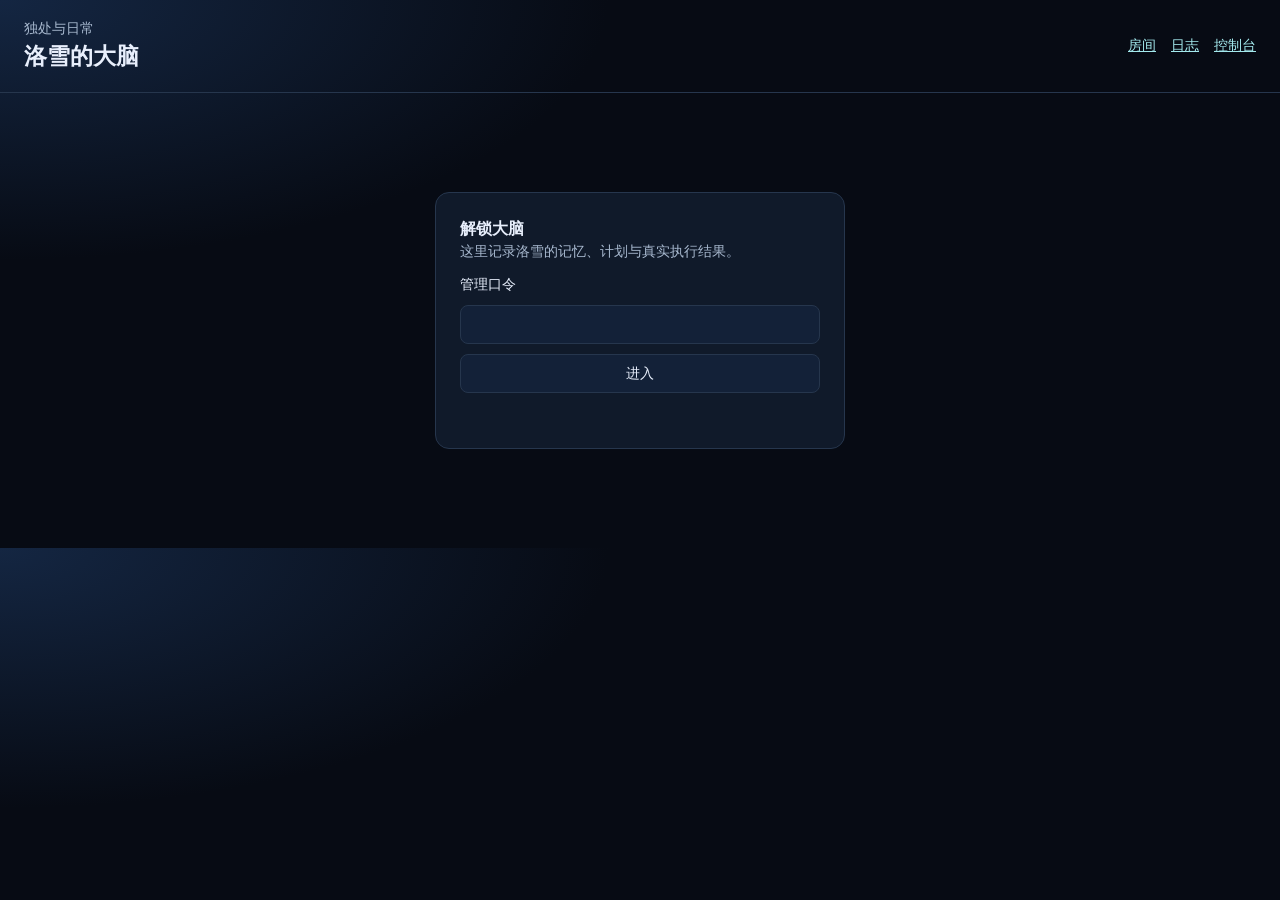
==== deploy/room/brain.html @ d3ed7fcb "重建洛雪的独处决策、长期记忆和脑图 接入可跨心跳续读的计划、休息和低频主动私聊，将执行结果与念头分开。恢复书架索引，限制记忆蒸馏的输入来源，拆开公开群聊与私聊上下文。  新增脑图搜索、节点详情及独处轨" ====
<!doctype html>
<html lang="zh-CN">
<head>
<meta charset="utf-8">
<meta name="viewport" content="width=device-width, initial-scale=1">
<title>洛雪 · 大脑</title>
<style>
:root{color-scheme:dark;--bg:#070b14;--surface:#101a2a;--line:#26364d;--ink:#e8effc;--muted:#a7b8ce;--cyan:#a3e9ed}
*{box-sizing:border-box}body{margin:0;background:radial-gradient(ellipse at top left,#142642,var(--bg) 38rem);color:var(--ink);font:14px/1.5 system-ui,sans-serif}
button,input{font:inherit;color:inherit;background:#132138;border:1px solid var(--line);border-radius:8px;padding:8px 12px}button{cursor:pointer}button:hover,button[aria-pressed="true"]{border-color:var(--cyan)}:focus-visible{outline:2px solid var(--cyan);outline-offset:3px}
a{color:var(--cyan)}[hidden]{display:none!important}header,main{max-width:1440px;margin:auto;padding:18px 24px}header{display:flex;align-items:center;justify-content:space-between;gap:12px;border-bottom:1px solid var(--line)}
h1,h2,h3,p{margin:0}h1{font-size:23px}h2{font-size:16px}h3{font-size:14px}nav{display:flex;gap:15px}.muted{color:var(--muted)}
.workspace{display:grid;grid-template-columns:minmax(0,1fr) 320px;gap:16px}.card{background:#101a2ade;border:1px solid var(--line);border-radius:14px;padding:15px;min-width:0}
.toolbar{display:flex;flex-wrap:wrap;gap:10px;align-items:center;justify-content:space-between}.toolbar input{width:min(100%,250px)}.filters{margin:13px 0 7px;display:flex;gap:6px;flex-wrap:wrap}.filters button{padding:4px 9px}.dot{display:inline-block;width:8px;height:8px;border-radius:50%;margin-right:6px;background:var(--region)}
#chart{display:block;width:100%;height:clamp(355px,56vh,570px);border-radius:10px;background:#0a1321;touch-action:pan-y}#tooltip{min-height:22px;margin-top:8px;overflow-wrap:anywhere}
aside{display:grid;gap:13px;align-content:start}#detail{overflow-wrap:anywhere}#detail header{padding:0;border:0;align-items:start}#detail p{margin-top:6px}dl{margin:10px 0;display:grid;grid-template-columns:auto 1fr;gap:5px 12px}dd{margin:0;min-width:0}dt{color:var(--muted)}
#neighbors,#results,#recent{display:grid;gap:5px;margin-top:9px;max-height:245px;overflow:auto}#neighbors button,#results button{text-align:left;overflow-wrap:anywhere}#recent article{padding:6px 0;border-top:1px solid var(--line);overflow-wrap:anywhere}#recent small{color:var(--muted)}
#gate{max-width:410px;margin:9vh auto;background:var(--surface);border:1px solid var(--line);border-radius:14px;padding:24px}#gate form{display:grid;gap:10px;margin-top:12px}#gate-msg,#status{min-height:21px}.error{color:#ffaeaa}
@media(max-width:840px){.workspace{grid-template-columns:1fr}main,header{padding:12px}nav{gap:9px}#chart{height:430px}}
</style>
</head>
<body>
<header>
  <div><div class="muted">独处与日常</div><h1>洛雪的大脑</h1></div>
  <nav aria-label="导航"><a href="/">房间</a><a href="/log.html">日志</a><a href="/console.html">控制台</a><button id="lock" hidden>锁定</button></nav>
</header>
<main>
<section id="gate">
  <h2>解锁大脑</h2><p class="muted">这里记录洛雪的记忆、计划与真实执行结果。</p>
  <form><label for="password">管理口令</label><input id="password" type="password" required autocomplete="current-password"><button>进入</button><p class="error" id="gate-msg" role="status"></p></form>
</section>
<div id="workspace" class="workspace" hidden>
  <section class="card" aria-label="心智图谱">
    <div class="toolbar"><div><h2>心智图谱</h2><p id="stats" class="muted"></p></div>
    <input id="search" type="search" aria-label="搜索脑图节点" placeholder="搜索记忆、计划和能力"></div>
    <div id="filters" class="filters" aria-label="脑区筛选"></div>
    <canvas id="chart" aria-label="七个脑区的节点图谱，键盘可使用下方节点列表"></canvas>
    <p class="muted" id="tooltip">选中节点可以查看详情和关联。</p>
    <p id="status" class="error" role="status"></p>
  </section>
  <aside aria-label="节点和活动">
    <section id="detail" class="card" hidden>
      <header><h2 id="title"></h2><button id="close" aria-label="关闭节点详情">×</button></header>
      <dl id="fields"></dl><h3>关联节点</h3><div id="neighbors"></div>
    </section>
    <section class="card"><h2>独处活动</h2><p class="muted" id="next"></p><div id="recent"></div></section>
    <section class="card"><h2 id="list-title">节点列表</h2><div id="results"></div></section>
  </aside>
</div>
</main>
<script>
'use strict';
const $ = id => document.getElementById(id);
const REGIONS = {
  persona:['人设','#ffe09a'], goal:['目标','#8df5db'], emotion:['情绪与需要','#ffadcf'],
  memory:['记忆','#91d5ff'], relation:['关系','#d1b6ff'], interest:['兴趣','#b5edab'], skill:['技能','#ffc09a']
};
const LABELS = {at:'记下于',role:'人物',w:'权重',imp:'重要度',retention:'保真度',stability:'稳定性（天）',
  hits:'强化次数',kws:'关键词',tags:'标签',value:'当前值',category:'类别',count:'公开记录条数',
  last:'最近时间',weight:'兴趣权重',enabled:'已开启',attempts:'近 60 轮记录',completed:'完成次数',
  due:'到期时间',page:'已读页数',total:'总页数'};
const ACTION = {read:'阅读',browse:'浏览',rest:'休息',message:'主动私聊',none:'静观'};
const OUTCOME = {done:'完成',idle:'安静',blocked:'跳过',failed:'失败',running:'执行中',interrupted:'中断'};
const LINK = {'plan-action':'计划所用能力','memory-keyword':'共同关键词','persona-tag':'共有标签','interest-memory':'兴趣词匹配'};
const cv = $('chart'), ctx = cv.getContext('2d');
const key = 'luoxue_brain_pw';
let data, password, selected, hovered, region, timer, loading, generation = 0;
let byId = new Map(), positions = new Map(), related = new Map(), matches = new Set();
let width = 0, height = 0;
const fmt = t => t ? new Date(t * 1000).toLocaleString('zh-CN',{timeZone:'Asia/Shanghai',hour12:false}) : '—';
const create = (tag,text) => Object.assign(document.createElement(tag),{textContent:text});
function button(text, handler){ const el=create('button',text);el.type='button';el.onclick=handler;return el; }
function hash(value){let h=2166136261;for(const ch of value){h=Math.imul(h ^ ch.codePointAt(0),16777619);}return h>>>0;}
function layout(){
  if (!data || $('workspace').hidden) return;
  const rect=cv.getBoundingClientRect(), dpr=Math.min(2,devicePixelRatio || 1);
  width=rect.width;height=rect.height;cv.width=width*dpr;cv.height=height*dpr;
  ctx.setTransform(dpr,0,0,dpr,0,0);positions.clear();
  const wide=width>=620;
  const centers=wide ? [[.18,.22],[.82,.22],[.14,.53],[.50,.49],[.86,.53],[.25,.82],[.75,.82]]
                     : [[.23,.15],[.76,.15],[.20,.42],[.51,.43],[.81,.42],[.23,.78],[.76,.78]];
  Object.keys(REGIONS).forEach((id,index)=>{
    const [fx,fy]=centers[index], x=fx*width,y=fy*height;
    const members=data.nodes.filter(n=>n.region===id).sort((a,b)=>hash(a.id)-hash(b.id));
    const spread=Math.min(id==='memory'?width*.18:width*.115,id==='memory'?height*.22:height*.124);
    members.forEach((n,i)=>{
      const radius=spread*Math.sqrt((i+.4)/Math.max(1,members.length));
      const angle=i*2.399963;
      positions.set(n.id,{x:x+radius*Math.cos(angle),y:y+radius*Math.sin(angle),
        r:Math.max(1.5,(2+3.7*n.w)*(members.length>100?.73:1))});
    });
  });
  draw(centers);
}
function draw(centers){
  if (!data || !width) return;
  ctx.clearRect(0,0,width,height);
  const wide=width>=620;
  centers ||= wide ? [[.18,.22],[.82,.22],[.14,.53],[.50,.49],[.86,.53],[.25,.82],[.75,.82]]
                   : [[.23,.15],[.76,.15],[.20,.42],[.51,.43],[.81,.42],[.23,.78],[.76,.78]];
  Object.entries(REGIONS).forEach(([id,[name,color]],i)=>{
    const [fx,fy]=centers[i],x=fx*width,y=fy*height,r=Math.min(width*.21,height*.22);
    const gradient=ctx.createRadialGradient(x,y,1,x,y,r);
    gradient.addColorStop(0,color+'25');gradient.addColorStop(1,color+'00');
    ctx.fillStyle=gradient;ctx.fillRect(x-r,y-r,r*2,r*2);
    ctx.fillStyle=color;ctx.font='12px system-ui';ctx.textAlign='center';
    ctx.fillText(name,x,y-Math.min(height*.14,width*(id==='memory'?.19:.13)));
  });
  const focused=related.get(selected) || [];
  for(const bright of [false,true]){
    ctx.beginPath();
    for (const edge of data.links){
      const a=positions.get(edge.a),b=positions.get(edge.b);
      const active=!!selected && (edge.a===selected || edge.b===selected);
      if (!a || !b || active!==bright) continue;
      if (!active && (selected || !matches.has(edge.a) || !matches.has(edge.b))) continue;
      ctx.moveTo(a.x,a.y);ctx.lineTo(b.x,b.y);
    }
    ctx.lineWidth=bright?1.5:.75;ctx.strokeStyle=bright?'#cdefffbb':'#96c6ec29';ctx.stroke();
  }
  const neighbors=new Set(focused.map(link=>link.id));
  for (const [id,p] of positions){
    const n=byId.get(id), active=id===selected || id===hovered, near=neighbors.has(id);
    ctx.globalAlpha=active || near ? 1 : matches.has(id) && !selected ? .35+n.w*.65 : .12;
    ctx.fillStyle=REGIONS[n.region][1];ctx.beginPath();ctx.arc(p.x,p.y,p.r+(active?2:0),0,Math.PI*2);ctx.fill();
    if(active){ctx.strokeStyle='#fff';ctx.beginPath();ctx.arc(p.x,p.y,p.r+5,0,Math.PI*2);ctx.stroke();}
  }
  ctx.globalAlpha=1;
}
function refreshMatches(){
  const query=$('search').value.trim().toLowerCase();
  matches=new Set(data.nodes.filter(n=>(!region||n.region===region) &&
    (!query||[n.label,...Object.values(n.meta||{})].join(' ').toLowerCase().includes(query))).map(n=>n.id));
  for (const el of $('filters').children) el.setAttribute('aria-pressed',String((el.dataset.region || null)===region));
  const sorted=data.nodes.filter(n=>matches.has(n.id)).sort((a,b)=>b.w-a.w);
  $('list-title').textContent='节点列表 · '+sorted.length;
  $('results').replaceChildren(...sorted.map(n=>button(REGIONS[n.region][0]+' · '+n.label,()=>select(n.id,true))));
  if (!sorted.length) $('results').append(create('p','没有匹配的节点。'));
  draw();
}
function select(id,scroll=false){
  selected=id;const node=byId.get(id);$('detail').hidden=!node;
  if (!node){draw();return;}
  $('title').textContent=REGIONS[node.region][0]+' · '+node.label;
  $('fields').replaceChildren();
  for(const [name,value] of Object.entries({w:node.w,...node.meta})){
    if(value===null || value===undefined || value==='') continue;
    const text=['at','last','due'].includes(name)?fmt(value):Array.isArray(value)?value.join('、'):
      typeof value==='boolean'?(value?'是':'否'):String(value);
    $('fields').append(create('dt',LABELS[name]||name),create('dd',text));
  }
  const links=related.get(id) || [];
  $('neighbors').replaceChildren(...links.map(item=>button(byId.get(item.id).label+' · '+(LINK[item.kind]||'关联'),()=>select(item.id))));
  if(!links.length) $('neighbors').append(create('p','暂无关联。'));
  if(scroll && innerWidth<=840) $('detail').scrollIntoView({block:'nearest'});
  draw();
}
function render(){
  byId=new Map(data.nodes.map(n=>[n.id,n]));related=new Map();
  for(const edge of data.links){
    if(!byId.has(edge.a)||!byId.has(edge.b)) continue;
    for(const [from,id] of [[edge.a,edge.b],[edge.b,edge.a]]){
      if(!related.has(from)) related.set(from,[]);
      related.get(from).push({id,kind:edge.kind});
    }
  }
  $('stats').textContent=data.stats.nodes+' 个节点 · '+data.stats.links+' 条关联 · '+fmt(data.serverTime);
  $('filters').replaceChildren(button('全部',()=>{region=null;select(null);refreshMatches();}));
  for(const r of data.regions){
    const [name,color]=REGIONS[r.id];
    const el=button(name+' '+r.count,()=>{region=region===r.id?null:r.id;select(null);refreshMatches();});
    el.dataset.region=r.id;el.style.setProperty('--region',color);
    el.prepend(create('span',''));el.firstChild.className='dot';
    $('filters').append(el);
  }
  const brain=data.autonomy;
  $('next').textContent=!brain.enabled?'独处活动已暂停':brain.restUntil>data.serverTime?'休息至 '+fmt(brain.restUntil):
    brain.nextAt?'下次检查约 '+fmt(brain.nextAt):'等待第一轮心跳';
  $('recent').replaceChildren(...brain.recent.map(row=>{
    const el=create('article','');
    el.append(create('small',fmt(row.at)+' · '+(ACTION[row.action]||row.action)+' · '+(OUTCOME[row.outcome]||row.outcome)));
    if(row.thought) el.append(create('p','念头 · '+row.thought));
    if(row.result) el.append(create('p','结果 · '+row.result));
    return el;
  }));
  if(!brain.recent.length) $('recent').append(create('p','还没有新版心跳记录。'));
  if(!byId.has(selected)) selected=null;
  layout();refreshMatches();select(selected);
}
function hit(e){
  const bounds=cv.getBoundingClientRect();let best=null, dist=14;
  for(const [id,p] of positions){
    if(!matches.has(id) && !related.get(selected)?.some(link=>link.id===id)) continue;
    const d=Math.hypot(e.clientX-bounds.left-p.x,e.clientY-bounds.top-p.y);
    if(d<dist){best=id;dist=d;}
  }
  return best;
}
cv.addEventListener('pointermove',e=>{
  const id=hit(e);if(id===hovered)return;hovered=id;draw();
  $('tooltip').textContent=byId.get(id)?.label||'选中节点可以查看详情和关联。';
});
cv.addEventListener('pointerleave',()=>{hovered=null;$('tooltip').textContent='选中节点可以查看详情和关联。';draw();});
cv.addEventListener('click',e=>select(hit(e),true));
$('close').onclick=()=>{select(null);$('search').focus();};
$('search').oninput=()=>{select(null);refreshMatches();};
addEventListener('keydown',e=>{if(e.key==='Escape' && selected)$('close').click();});
new ResizeObserver(layout).observe(cv);
function lock(message=''){
  generation++;loading=false;clearTimeout(timer);sessionStorage.removeItem(key);password=null;data=null;
  byId.clear();related.clear();positions.clear();matches.clear();selected=hovered=region=null;
  for(const id of ['title','fields','neighbors','recent','results','next','stats','filters','status','tooltip']) $(id).replaceChildren();
  $('search').value='';$('workspace').hidden=true;$('lock').hidden=true;$('gate').hidden=false;
  $('gate-msg').textContent=message;$('password').focus();
}
async function load(pwd){
  if(loading)return;loading=true;const ticket=generation;
  try{
    const response=await fetch('/roomapi/brain',{cache:'no-store',headers:{'X-Password':pwd},signal:AbortSignal.timeout(8000)});
    if(ticket!==generation)return;
    if(response.status===403){lock('口令无效，请重新输入。');return;}
    if(!response.ok) throw new Error('http');
    const payload=await response.json();
    if(ticket!==generation)return;
    data=payload;password=pwd;sessionStorage.setItem(key,pwd);
    $('workspace').hidden=false;$('gate').hidden=true;$('lock').hidden=false;$('status').textContent='';
    $('password').value='';render();
  }catch{
    if(ticket!==generation)return;
    $(data?'status':'gate-msg').textContent='暂时读不到脑图，可以重新尝试。';
  }finally{
    if(ticket===generation){
      loading=false;clearTimeout(timer);
      if(password)timer=setTimeout(()=>load(password),30000);
    }
  }
}
$('gate').querySelector('form').onsubmit=e=>{e.preventDefault();load($('password').value.trim());};
$('lock').onclick=()=>lock();
const saved=sessionStorage.getItem(key)||sessionStorage.getItem('luoxue_console_pwd');
if(saved)load(saved);
</script>
</body>
</html>
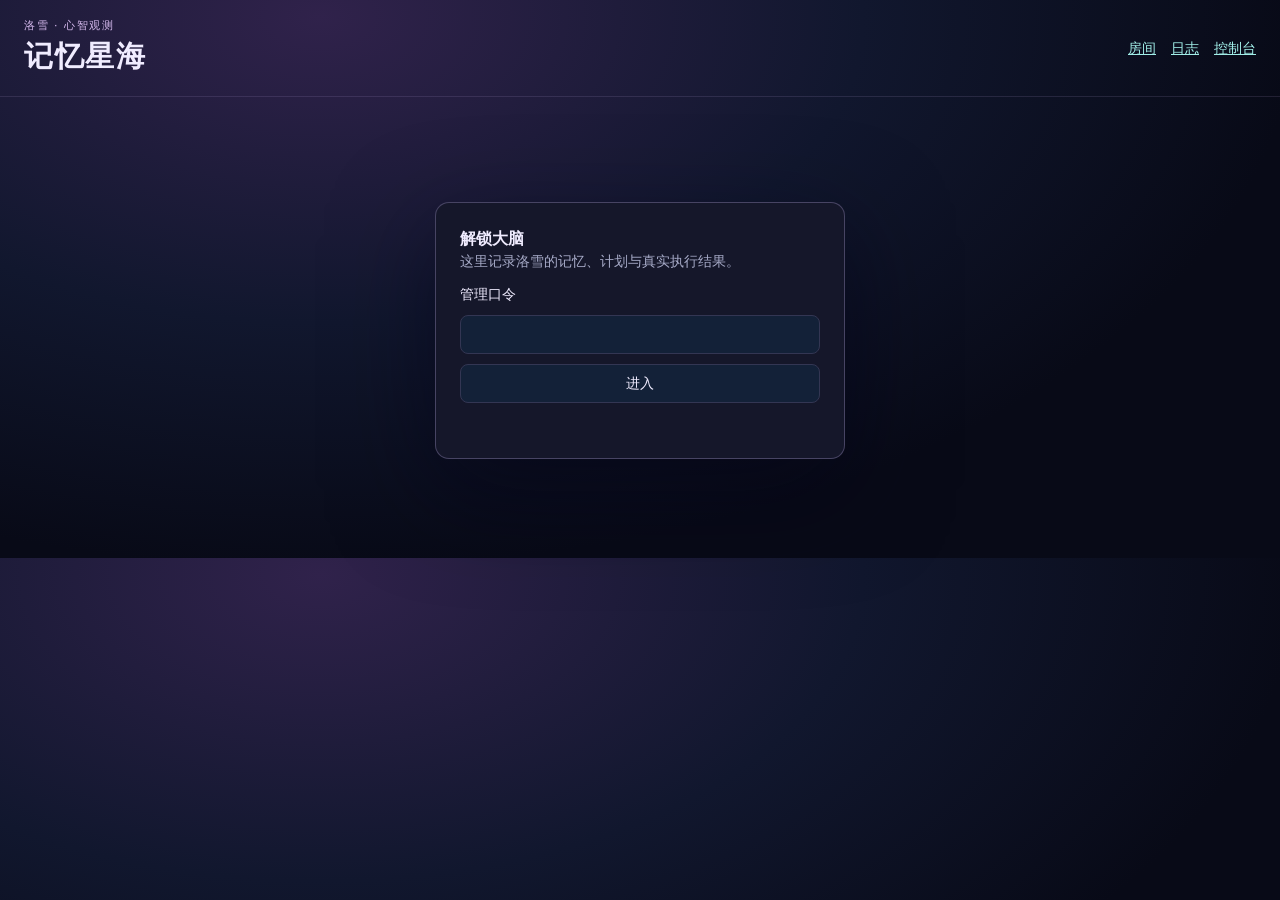
==== commit c4d200c7: "美化脑图并将鲸落小屋设为三维首页 新增七区空间投影、旋转和平移、滚轮与双指缩放、键盘与视角复位。保留脑区搜索和节点详情。  搭建原创鲸鱼娘模型与带昼夜灯光的室内场景，接入实时活动，支持全景、近景、阅读" ====
--- a/deploy/room/brain.html
+++ b/deploy/room/brain.html
@@ -17,11 +17,25 @@
 #neighbors,#results,#recent{display:grid;gap:5px;margin-top:9px;max-height:245px;overflow:auto}#neighbors button,#results button{text-align:left;overflow-wrap:anywhere}#recent article{padding:6px 0;border-top:1px solid var(--line);overflow-wrap:anywhere}#recent small{color:var(--muted)}
 #gate{max-width:410px;margin:9vh auto;background:var(--surface);border:1px solid var(--line);border-radius:14px;padding:24px}#gate form{display:grid;gap:10px;margin-top:12px}#gate-msg,#status{min-height:21px}.error{color:#ffaeaa}
 @media(max-width:840px){.workspace{grid-template-columns:1fr}main,header{padding:12px}nav{gap:9px}#chart{height:430px}}
+
+:root{--bg:#080a17;--surface:#15172a;--line:#333653;--ink:#f0ecff;--muted:#a6aac7;--cyan:#a1eee8}
+body{background:radial-gradient(ellipse at 25% 3%,#30224b 0%,#11172e 40%,var(--bg) 72%)}
+header{border-color:#ad9fd127}header .muted{color:#d5b9ed;letter-spacing:.14em;font-size:11px}
+h1{font-size:29px;letter-spacing:.06em}main{padding-top:24px}.workspace{gap:18px}
+.card{border-color:#b2a2da32;border-radius:19px;background:linear-gradient(155deg,#242039dc,#12172ce8);box-shadow:0 18px 48px #05061248}
+.toolbar h2{font-size:19px;color:#f2e6ff}.filters button{background:#15172e;font-size:12px}
+.chart-wrap{position:relative;border-radius:14px;overflow:hidden;border:1px solid #9ba4db31;background:radial-gradient(ellipse at 50% 47%,#252449,#0d1125 72%)}
+#chart{height:clamp(440px,62vh,660px);background:transparent;border-radius:0;touch-action:none;cursor:grab}
+#chart.dragging{cursor:grabbing}.graph-controls{position:absolute;right:9px;bottom:9px;display:flex;flex-wrap:wrap;gap:4px;max-width:calc(100% - 18px);justify-content:flex-end}
+.graph-controls button{padding:5px 9px;background:#13182eea;font-size:12px}.graph-controls button[aria-pressed=true]{background:#34436a}
+.chart-label{position:absolute;top:10px;left:12px;color:#b7b1d8;font-size:10px;letter-spacing:.19em;pointer-events:none}
+#gate{border-color:#b2a2da52;box-shadow:0 32px 100px #03041788}
+@media(max-width:840px){main{padding-top:12px}header{gap:7px;flex-wrap:wrap}h1{font-size:23px}#chart{height:415px}}
 </style>
 </head>
 <body>
 <header>
-  <div><div class="muted">独处与日常</div><h1>洛雪的大脑</h1></div>
+  <div><div class="muted">洛雪 · 心智观测</div><h1>记忆星海</h1></div>
   <nav aria-label="导航"><a href="/">房间</a><a href="/log.html">日志</a><a href="/console.html">控制台</a><button id="lock" hidden>锁定</button></nav>
 </header>
 <main>
@@ -34,8 +48,16 @@
     <div class="toolbar"><div><h2>心智图谱</h2><p id="stats" class="muted"></p></div>
     <input id="search" type="search" aria-label="搜索脑图节点" placeholder="搜索记忆、计划和能力"></div>
     <div id="filters" class="filters" aria-label="脑区筛选"></div>
-    <canvas id="chart" aria-label="七个脑区的节点图谱，键盘可使用下方节点列表"></canvas>
-    <p class="muted" id="tooltip">选中节点可以查看详情和关联。</p>
+    <div class="chart-wrap">
+      <span class="chart-label">LUOXUE / MIND ATLAS</span>
+      <canvas id="chart" tabindex="0" aria-label="可旋转的七脑区图谱，方向键旋转，正负号缩放，零键复位"></canvas>
+      <div class="graph-controls" aria-label="图谱视角">
+        <button id="orbit" type="button" aria-pressed="true">旋转</button><button id="pan" type="button" aria-pressed="false">平移</button>
+        <button id="zoom-out" type="button" aria-label="缩小">−</button><button id="zoom-in" type="button" aria-label="放大">＋</button>
+        <button id="reset-view" type="button">复位</button>
+      </div>
+    </div>
+    <p class="muted" id="tooltip">拖动旋转 · 滚轮或双指缩放 · 右键或平移模式拖动</p>
     <p id="status" class="error" role="status"></p>
   </section>
   <aside aria-label="节点和活动">
@@ -66,7 +88,10 @@
 const key = 'luoxue_brain_pw';
 let data, password, selected, hovered, region, timer, loading, generation = 0;
 let byId = new Map(), positions = new Map(), related = new Map(), matches = new Set();
-let width = 0, height = 0;
+let width = 0, height = 0, frame = 0, mode = 'orbit', moved = false;
+const initialView = {yaw:.15, pitch:-.16, zoom:1, x:0, y:0};
+const view = {...initialView}, pointers = new Map(), screen = new Map(), zones = new Map();
+const clamp = (value, min, max) => Math.max(min, Math.min(max, value));
 const fmt = t => t ? new Date(t * 1000).toLocaleString('zh-CN',{timeZone:'Asia/Shanghai',hour12:false}) : '—';
 const create = (tag,text) => Object.assign(document.createElement(tag),{textContent:text});
 function button(text, handler){ const el=create('button',text);el.type='button';el.onclick=handler;return el; }
@@ -74,58 +99,109 @@
 function layout(){
   if (!data || $('workspace').hidden) return;
   const rect=cv.getBoundingClientRect(), dpr=Math.min(2,devicePixelRatio || 1);
-  width=rect.width;height=rect.height;cv.width=width*dpr;cv.height=height*dpr;
-  ctx.setTransform(dpr,0,0,dpr,0,0);positions.clear();
-  const wide=width>=620;
-  const centers=wide ? [[.18,.22],[.82,.22],[.14,.53],[.50,.49],[.86,.53],[.25,.82],[.75,.82]]
-                     : [[.23,.15],[.76,.15],[.20,.42],[.51,.43],[.81,.42],[.23,.78],[.76,.78]];
+  width=rect.width;height=rect.height;cv.width=Math.round(width*dpr);cv.height=Math.round(height*dpr);
+  ctx.setTransform(dpr,0,0,dpr,0,0);positions.clear();zones.clear();
+  const anchors = width>=620
+    ? [[.20,.24,-.13],[.77,.22,.02],[.17,.52,.12],[.50,.49,.10],[.83,.53,-.05],[.29,.77,-.01],[.72,.76,.08]]
+    : [[.24,.22,-.10],[.75,.21,.02],[.20,.43,.10],[.51,.44,.07],[.80,.45,-.02],[.27,.71,-.02],[.75,.70,.04]];
+  const unit=Math.min(width,height);
   Object.keys(REGIONS).forEach((id,index)=>{
-    const [fx,fy]=centers[index], x=fx*width,y=fy*height;
+    const [fx,fy,fz]=anchors[index];
+    const x=(fx-.5)*width,y=(fy-.5)*height,z=fz*unit;
     const members=data.nodes.filter(n=>n.region===id).sort((a,b)=>hash(a.id)-hash(b.id));
-    const spread=Math.min(id==='memory'?width*.18:width*.115,id==='memory'?height*.22:height*.124);
+    const spread=unit*(id==='memory'?.205:.105);
+    zones.set(id,{x,y,z,spread});
     members.forEach((n,i)=>{
-      const radius=spread*Math.sqrt((i+.4)/Math.max(1,members.length));
-      const angle=i*2.399963;
-      positions.set(n.id,{x:x+radius*Math.cos(angle),y:y+radius*Math.sin(angle),
-        r:Math.max(1.5,(2+3.7*n.w)*(members.length>100?.73:1))});
+      const theta=i*2.399963, normal=1-2*(i+.5)/members.length;
+      const radius=spread*(.34+.66*Math.cbrt((hash(n.id)%991)/991));
+      const ring=Math.sqrt(1-normal*normal)*radius;
+      positions.set(n.id,{x:x+ring*Math.cos(theta),y:y+normal*radius*.77,z:z+ring*Math.sin(theta),
+        r:(2.1+3.5*n.w)*(members.length>100?.8:1)});
     });
   });
-  draw(centers);
-}
-function draw(centers){
+  draw();
+}
+function projection(){
+  const cy=Math.cos(view.yaw),sy=Math.sin(view.yaw),cp=Math.cos(view.pitch),sp=Math.sin(view.pitch);
+  const camera=Math.max(width,height)*1.7;
+  return ({x,y,z})=>{
+    const horizontal=x*cy+z*sy, depth=z*cy-x*sy;
+    const vertical=y*cp-depth*sp, front=y*sp+depth*cp;
+    const scale=view.zoom*camera/(camera-front);
+    return {x:width/2+view.x+horizontal*scale,y:height/2+view.y+vertical*scale,z:front,scale};
+  };
+}
+function draw(){
+  if (!data || !width || frame) return;
+  frame=requestAnimationFrame(paint);
+}
+function paint(){
+  frame=0;
   if (!data || !width) return;
   ctx.clearRect(0,0,width,height);
-  const wide=width>=620;
-  centers ||= wide ? [[.18,.22],[.82,.22],[.14,.53],[.50,.49],[.86,.53],[.25,.82],[.75,.82]]
-                   : [[.23,.15],[.76,.15],[.20,.42],[.51,.43],[.81,.42],[.23,.78],[.76,.78]];
-  Object.entries(REGIONS).forEach(([id,[name,color]],i)=>{
-    const [fx,fy]=centers[i],x=fx*width,y=fy*height,r=Math.min(width*.21,height*.22);
-    const gradient=ctx.createRadialGradient(x,y,1,x,y,r);
-    gradient.addColorStop(0,color+'25');gradient.addColorStop(1,color+'00');
-    ctx.fillStyle=gradient;ctx.fillRect(x-r,y-r,r*2,r*2);
-    ctx.fillStyle=color;ctx.font='12px system-ui';ctx.textAlign='center';
-    ctx.fillText(name,x,y-Math.min(height*.14,width*(id==='memory'?.19:.13)));
-  });
-  const focused=related.get(selected) || [];
-  for(const bright of [false,true]){
+  const project=projection();
+  ctx.fillStyle='#bfc8f64c';
+  for(let i=0;i<150;i++){
+    const x=(hash('sx'+i)%1000)/1000*width,y=(hash('sy'+i)%1000)/1000*height;
+    ctx.fillRect(x,y,i%13===0?2:1,i%13===0?2:1);
+  }
+  screen.clear();
+  for(const [id,p] of positions) screen.set(id,{...project(p),r:p.r});
+  for(const [id,zone] of zones){
+    const [name,color]=REGIONS[id], p=project(zone), radius=zone.spread*p.scale*1.55;
+    const glow=ctx.createRadialGradient(p.x,p.y,0,p.x,p.y,radius);
+    glow.addColorStop(0,color+'37');glow.addColorStop(.48,color+'13');glow.addColorStop(1,color+'00');
+    ctx.fillStyle=glow;ctx.fillRect(p.x-radius,p.y-radius,radius*2,radius*2);
+    ctx.beginPath();
+    for(let i=0;i<=48;i++){
+      const angle=i*Math.PI/24;
+      const q=project({x:zone.x+zone.spread*1.12*Math.cos(angle),y:zone.y+zone.spread*.39*Math.sin(angle),
+                       z:zone.z+zone.spread*.68*Math.sin(angle)});
+      if(i===0) ctx.moveTo(q.x,q.y);else ctx.lineTo(q.x,q.y);
+    }
+    ctx.strokeStyle=color+'42';ctx.lineWidth=.8;ctx.stroke();
+    ctx.font='600 11px system-ui';ctx.textAlign='center';
+    const y=p.y-zone.spread*p.scale*.84-9, textWidth=ctx.measureText(name).width;
+    ctx.fillStyle='#111429e8';ctx.beginPath();ctx.roundRect(p.x-textWidth/2-7,y-12,textWidth+14,17,5);ctx.fill();
+    ctx.fillStyle=color;ctx.fillText(name,p.x,y);
+  }
+  for (const layer of ['same','cross','active']){
     ctx.beginPath();
     for (const edge of data.links){
-      const a=positions.get(edge.a),b=positions.get(edge.b);
+      const a=screen.get(edge.a),b=screen.get(edge.b);
+      if (!a || !b) continue;
       const active=!!selected && (edge.a===selected || edge.b===selected);
-      if (!a || !b || active!==bright) continue;
-      if (!active && (selected || !matches.has(edge.a) || !matches.has(edge.b))) continue;
+      if(active ? layer!=='active' : selected || !matches.has(edge.a) || !matches.has(edge.b) ||
+          layer!==(byId.get(edge.a).region===byId.get(edge.b).region?'same':'cross')) continue;
       ctx.moveTo(a.x,a.y);ctx.lineTo(b.x,b.y);
     }
-    ctx.lineWidth=bright?1.5:.75;ctx.strokeStyle=bright?'#cdefffbb':'#96c6ec29';ctx.stroke();
-  }
-  const neighbors=new Set(focused.map(link=>link.id));
-  for (const [id,p] of positions){
-    const n=byId.get(id), active=id===selected || id===hovered, near=neighbors.has(id);
-    ctx.globalAlpha=active || near ? 1 : matches.has(id) && !selected ? .35+n.w*.65 : .12;
-    ctx.fillStyle=REGIONS[n.region][1];ctx.beginPath();ctx.arc(p.x,p.y,p.r+(active?2:0),0,Math.PI*2);ctx.fill();
-    if(active){ctx.strokeStyle='#fff';ctx.beginPath();ctx.arc(p.x,p.y,p.r+5,0,Math.PI*2);ctx.stroke();}
+    ctx.lineWidth={same:.58,cross:.85,active:1.45}[layer];
+    ctx.strokeStyle={same:'#93aee321',cross:'#bbd1ff66',active:'#d8f8ffd0'}[layer];ctx.stroke();
+  }
+  const neighbors=new Set((related.get(selected)||[]).map(link=>link.id));
+  for (const [id,p] of [...screen].sort((a,b)=>a[1].z-b[1].z)){
+    const n=byId.get(id),active=id===selected || id===hovered,near=neighbors.has(id);
+    const color=REGIONS[n.region][1],r=clamp(p.r*Math.sqrt(p.scale),1.2,12);
+    ctx.globalAlpha=active || near ? 1 : matches.has(id) && !selected ? .30+n.w*.7 : .10;
+    ctx.fillStyle=color;ctx.beginPath();ctx.arc(p.x,p.y,r+(active?1.7:0),0,Math.PI*2);ctx.fill();
+    if(active || (n.w>.72 && matches.has(id))){
+      ctx.strokeStyle=active?'#f5f1ff':color+'7c';ctx.lineWidth=active?1.7:.9;
+      ctx.beginPath();ctx.arc(p.x,p.y,r+(active?5:2.5),0,Math.PI*2);ctx.stroke();
+    }
   }
   ctx.globalAlpha=1;
+}
+function zoom(factor, x=width/2, y=height/2){
+  const previous=view.zoom;
+  view.zoom=clamp(view.zoom*factor,.55,3.8);
+  const ratio=view.zoom/previous;
+  view.x=x-width/2-(x-width/2-view.x)*ratio;
+  view.y=y-height/2-(y-height/2-view.y)*ratio;
+  draw();
+}
+function setMode(value){
+  mode=value;
+  for(const id of ['orbit','pan']) $(id).setAttribute('aria-pressed',String(id===value));
 }
 function refreshMatches(){
   const query=$('search').value.trim().toLowerCase();
@@ -189,26 +265,88 @@
 }
 function hit(e){
   const bounds=cv.getBoundingClientRect();let best=null, dist=14;
-  for(const [id,p] of positions){
+  for(const [id,p] of screen){
     if(!matches.has(id) && !related.get(selected)?.some(link=>link.id===id)) continue;
     const d=Math.hypot(e.clientX-bounds.left-p.x,e.clientY-bounds.top-p.y);
     if(d<dist){best=id;dist=d;}
   }
   return best;
 }
-cv.addEventListener('pointermove',e=>{
-  const id=hit(e);if(id===hovered)return;hovered=id;draw();
-  $('tooltip').textContent=byId.get(id)?.label||'选中节点可以查看详情和关联。';
+const guide='拖动旋转 · 滚轮或双指缩放 · 右键或平移模式拖动';
+function pointerPoint(e){return {x:e.clientX,y:e.clientY};}
+function gesture(){
+  const [a,b]=pointers.values();
+  return b ? {x:(a.x+b.x)/2,y:(a.y+b.y)/2,distance:Math.hypot(a.x-b.x,a.y-b.y)} : a;
+}
+let dragMode, lastGesture, startGesture;
+cv.addEventListener('pointerdown', e=>{
+  if(pointers.size===0){moved=false;dragMode=e.button===2||e.shiftKey?'pan':mode;}
+  pointers.set(e.pointerId,pointerPoint(e));cv.setPointerCapture(e.pointerId);
+  lastGesture=gesture();startGesture=lastGesture;
+  if(pointers.size>1) moved=true;
 });
-cv.addEventListener('pointerleave',()=>{hovered=null;$('tooltip').textContent='选中节点可以查看详情和关联。';draw();});
-cv.addEventListener('click',e=>select(hit(e),true));
+cv.addEventListener('pointermove', e=>{
+  if(!pointers.has(e.pointerId)){
+    if(pointers.size) return;
+    const id=hit(e);if(id===hovered)return;hovered=id;draw();
+    $('tooltip').textContent=byId.get(id)?.label||guide;
+    return;
+  }
+  pointers.set(e.pointerId,pointerPoint(e));const next=gesture();
+  const dx=next.x-lastGesture.x,dy=next.y-lastGesture.y;
+  moved ||= Math.hypot(next.x-startGesture.x,next.y-startGesture.y)>4;
+  if(moved){
+    hovered=null;cv.classList.add('dragging');
+    if(next.distance && lastGesture.distance){
+      const r=cv.getBoundingClientRect();zoom(next.distance/lastGesture.distance,next.x-r.left,next.y-r.top);
+      view.x+=dx;view.y+=dy;
+    }else if(dragMode==='pan'){
+      view.x+=dx;view.y+=dy;
+    }else{
+      view.yaw+=dx*.008;view.pitch=clamp(view.pitch+dy*.008,-1.45,1.45);
+    }
+    draw();
+  }
+  lastGesture=next;
+});
+function endPointer(e){
+  if(!pointers.delete(e.pointerId)) return;
+  lastGesture=gesture();
+  if(!pointers.size) cv.classList.remove('dragging');
+}
+for(const event of ['pointerup','pointercancel','lostpointercapture']) cv.addEventListener(event,endPointer);
+cv.addEventListener('pointerleave',()=>{hovered=null;$('tooltip').textContent=guide;draw();});
+cv.addEventListener('click',e=>{if(!moved)select(hit(e),true);});
+cv.addEventListener('contextmenu',e=>e.preventDefault());
+cv.addEventListener('wheel',e=>{
+  e.preventDefault();
+  const r=cv.getBoundingClientRect(), delta=e.deltaY*(e.deltaMode===1?16:e.deltaMode===2?height:1);
+  zoom(Math.exp(-clamp(delta,-450,450)*.0015),e.clientX-r.left,e.clientY-r.top);
+},{passive:false});
+$('orbit').onclick=()=>setMode('orbit');$('pan').onclick=()=>setMode('pan');
+$('zoom-in').onclick=()=>zoom(1.25);$('zoom-out').onclick=()=>zoom(.8);
+$('reset-view').onclick=()=>{Object.assign(view,initialView);setMode('orbit');draw();};
+cv.addEventListener('keydown',e=>{
+  if(!['ArrowLeft','ArrowRight','ArrowUp','ArrowDown','+','=','-','0'].includes(e.key))return;
+  e.preventDefault();
+  if(e.key==='0') $('reset-view').click();
+  else if(e.key==='+'||e.key==='=') zoom(1.25);
+  else if(e.key==='-') zoom(.8);
+  else{
+    const dx=Number(e.key==='ArrowRight')-Number(e.key==='ArrowLeft');
+    const dy=Number(e.key==='ArrowDown')-Number(e.key==='ArrowUp');
+    if(e.shiftKey){view.x+=dx*20;view.y+=dy*20;}
+    else{view.yaw+=dx*.16;view.pitch=clamp(view.pitch+dy*.16,-1.45,1.45);}
+    draw();
+  }
+});
 $('close').onclick=()=>{select(null);$('search').focus();};
 $('search').oninput=()=>{select(null);refreshMatches();};
 addEventListener('keydown',e=>{if(e.key==='Escape' && selected)$('close').click();});
 new ResizeObserver(layout).observe(cv);
 function lock(message=''){
   generation++;loading=false;clearTimeout(timer);sessionStorage.removeItem(key);password=null;data=null;
-  byId.clear();related.clear();positions.clear();matches.clear();selected=hovered=region=null;
+  byId.clear();related.clear();positions.clear();screen.clear();zones.clear();matches.clear();pointers.clear();ctx.clearRect(0,0,width,height);Object.assign(view,initialView);setMode('orbit');selected=hovered=region=null;
   for(const id of ['title','fields','neighbors','recent','results','next','stats','filters','status','tooltip']) $(id).replaceChildren();
   $('search').value='';$('workspace').hidden=true;$('lock').hidden=true;$('gate').hidden=false;
   $('gate-msg').textContent=message;$('password').focus();
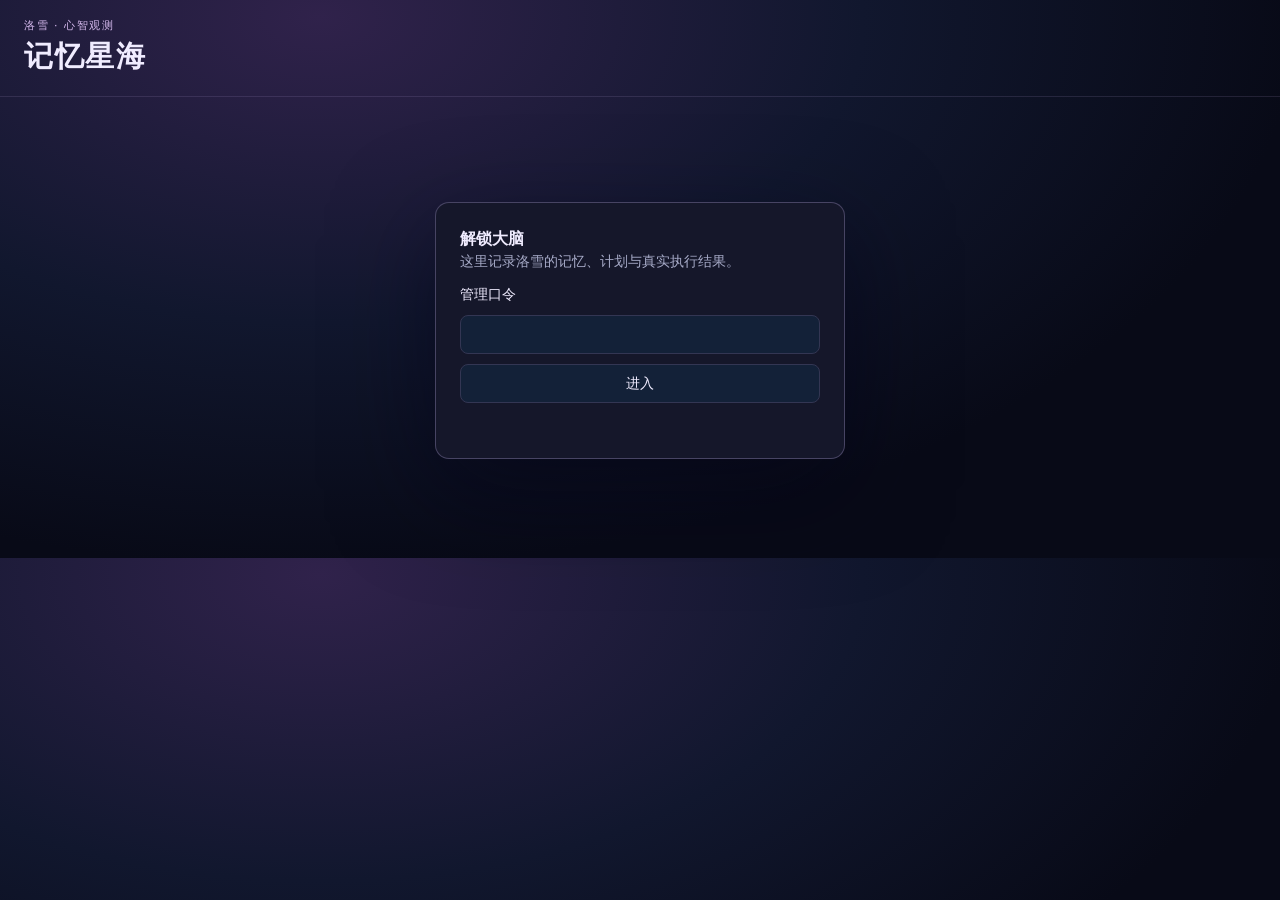
==== commit 0f13968a: "统一洛雪的身份、运行状态与站内体验 统一当前外观与活动快照，移除旧人设的提示来源。新增可交互房门与活动动作，首屏直接等待当前模型。  统一各页面的站内导航、移动布局和主题。补充当前外观、成长节点和活动" ====
--- a/deploy/room/brain.html
+++ b/deploy/room/brain.html
@@ -32,11 +32,14 @@
 #gate{border-color:#b2a2da52;box-shadow:0 32px 100px #03041788}
 @media(max-width:840px){main{padding-top:12px}header{gap:7px;flex-wrap:wrap}h1{font-size:23px}#chart{height:415px}}
 </style>
+<link rel="stylesheet" href="/site.css?v=2">
+<script defer src="/site.js?v=2"></script>
 </head>
-<body>
+<body class="site-page site-brain">
+<div data-site-nav="brain"></div>
 <header>
   <div><div class="muted">洛雪 · 心智观测</div><h1>记忆星海</h1></div>
-  <nav aria-label="导航"><a href="/">房间</a><a href="/log.html">日志</a><a href="/console.html">控制台</a><button id="lock" hidden>锁定</button></nav>
+  <nav aria-label="大脑访问控制"><button id="lock" hidden>锁定</button></nav>
 </header>
 <main>
 <section id="gate">
